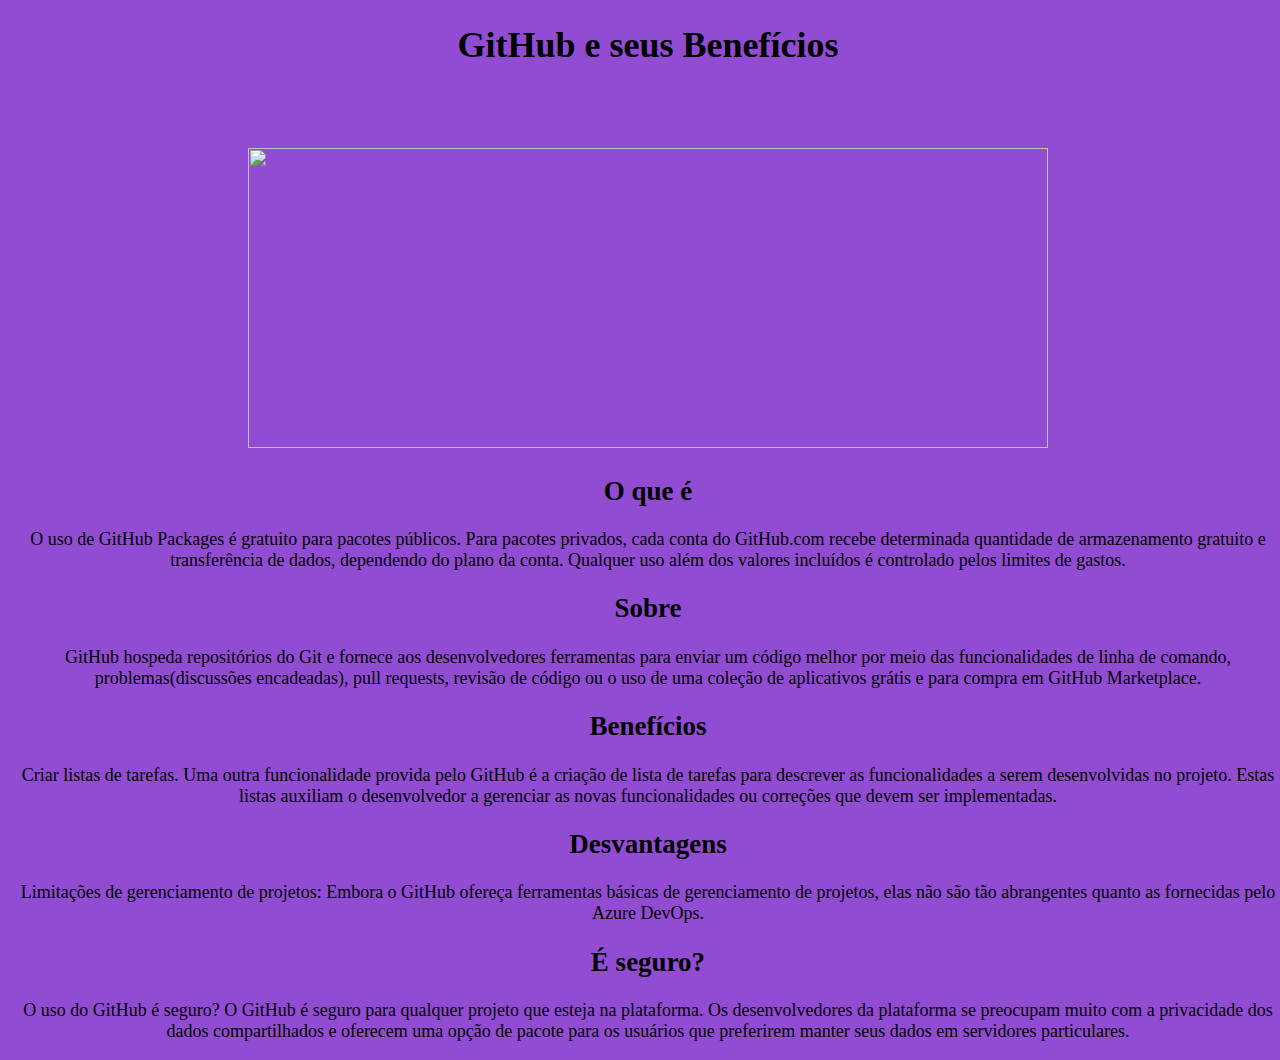
==== css/index.html @ cd4893d6 "finalizado" ====
<!DOCTYPE html>
<html lang="en">
<head>
    <meta charset="UTF-8">
    <meta name="viewport" content="width=device-width, initial-scale=1.0">
    <title>Document</title>
    <link rel="stylesheet" href="estilo.css">
</head>
<body>
    <center><h1 class="item">GitHub e seus Benefícios</h1></center>
    <center><img src="c:\Users\2ºAno Tec Dev\Desktop\Emanuelly Brandi\LM\github\0_CpxR8zt1z6vZDorB.png" width="800" height="300"></center>
    <center><h2>O que é</h2></center>
    <center><p>O uso de GitHub Packages é gratuito para pacotes públicos. Para pacotes
         privados, cada conta do GitHub.com recebe determinada quantidade de 
         armazenamento gratuito e transferência de dados, dependendo do plano 
         da conta. Qualquer uso além dos valores incluídos é controlado pelos limites de gastos.</p></center>
    <center><h2>Sobre</h2></center>
    <center><p>GitHub hospeda repositórios do Git e fornece aos desenvolvedores 
        ferramentas para enviar um código melhor por meio das funcionalidades
         de linha de comando, problemas(discussões encadeadas), pull requests, 
         revisão de código ou o uso de uma coleção de aplicativos grátis e 
         para compra em GitHub Marketplace.</p></center>
    
    <center><h2>Benefícios</h2></center>
    <center><p>Criar listas de tarefas. Uma outra funcionalidade provida pelo GitHub 
         é a criação de lista de tarefas para descrever as funcionalidades a serem 
         desenvolvidas no projeto. Estas listas auxiliam o desenvolvedor a gerenciar
         as novas funcionalidades ou correções que devem ser implementadas.</p></center>
    
    <center><h2>Desvantagens</h2></center>
    <center><p>Limitações de gerenciamento de projetos: Embora o GitHub ofereça
         ferramentas básicas de gerenciamento de projetos, elas 
         não são tão abrangentes quanto as fornecidas pelo Azure DevOps.</p></center>
    <center><h2>É seguro?</h2></center>
    <center><p>O uso do GitHub é seguro? O GitHub é seguro para qualquer projeto que esteja na
         plataforma. Os desenvolvedores da plataforma se preocupam muito com a privacidade
         dos dados compartilhados e oferecem uma opção de pacote para os usuários que preferirem 
         manter seus dados em servidores particulares.</p></center>

</body>
</html>
---- css/estilo.css ----
body{
    background-color: rgb(146, 76, 212);
    /* display: flex; */
    /* justify-content: center;
    flex-wrap: wrap; */
    width: 100vw;
    font-size: large;
}
.item{
    /* width: 300px; */
    height: 100px;
     /* flex-grow: 1; */
}
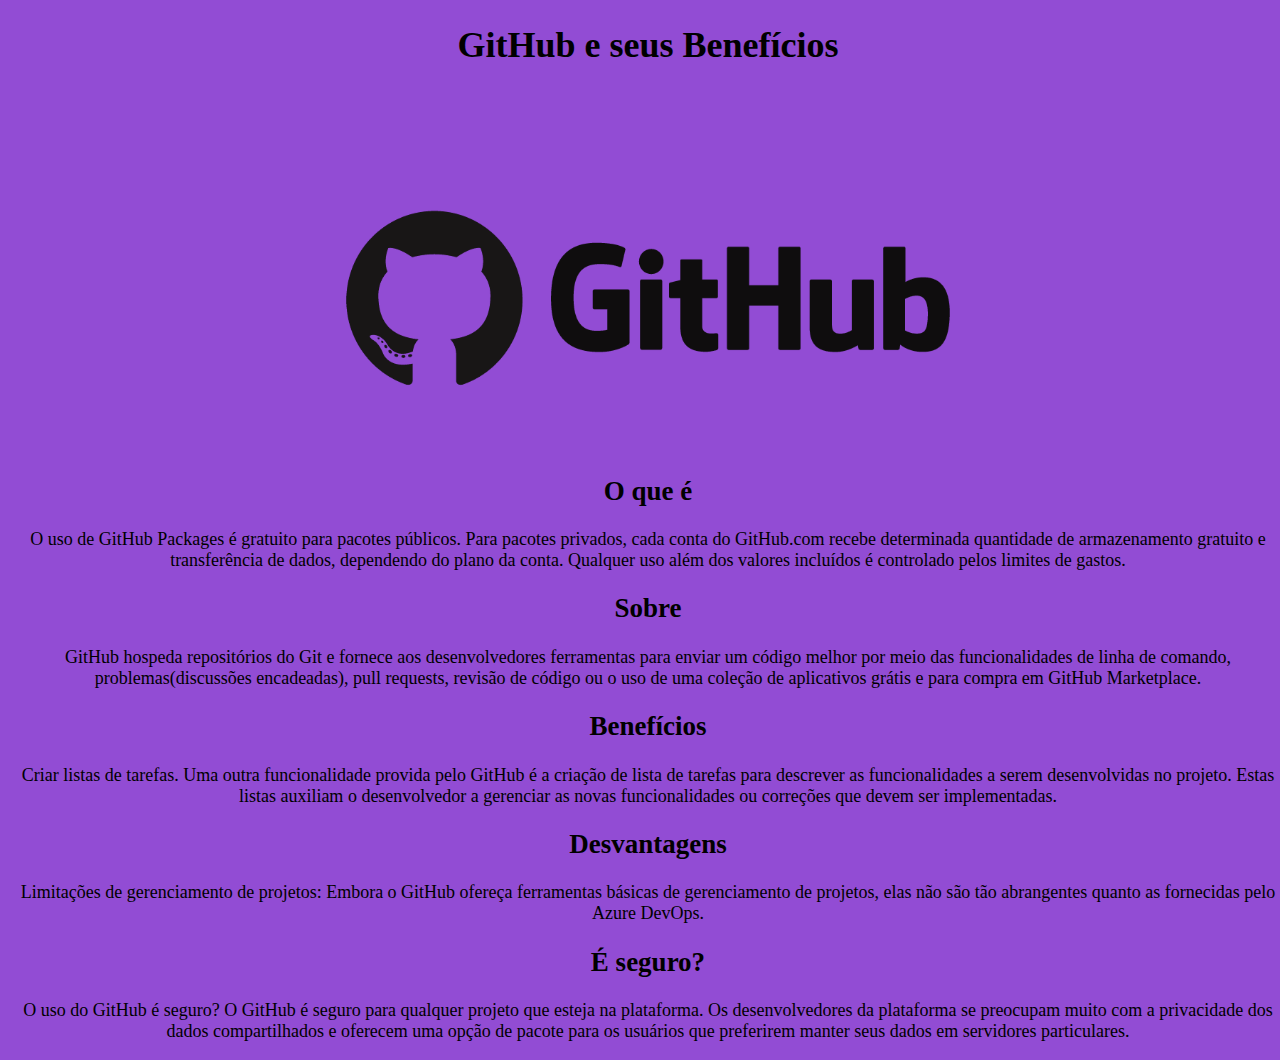
==== commit f97eaef4: "certo" ====
--- a/css/index.html
+++ b/css/index.html
@@ -8,7 +8,7 @@
 </head>
 <body>
     <center><h1 class="item">GitHub e seus Benefícios</h1></center>
-    <center><img src="c:\Users\2ºAno Tec Dev\Desktop\Emanuelly Brandi\LM\github\0_CpxR8zt1z6vZDorB.png" width="800" height="300"></center>
+    <center><img src="./0_CpxR8zt1z6vZDorB.png" width="800" height="300"></center>
     <center><h2>O que é</h2></center>
     <center><p>O uso de GitHub Packages é gratuito para pacotes públicos. Para pacotes
          privados, cada conta do GitHub.com recebe determinada quantidade de 
